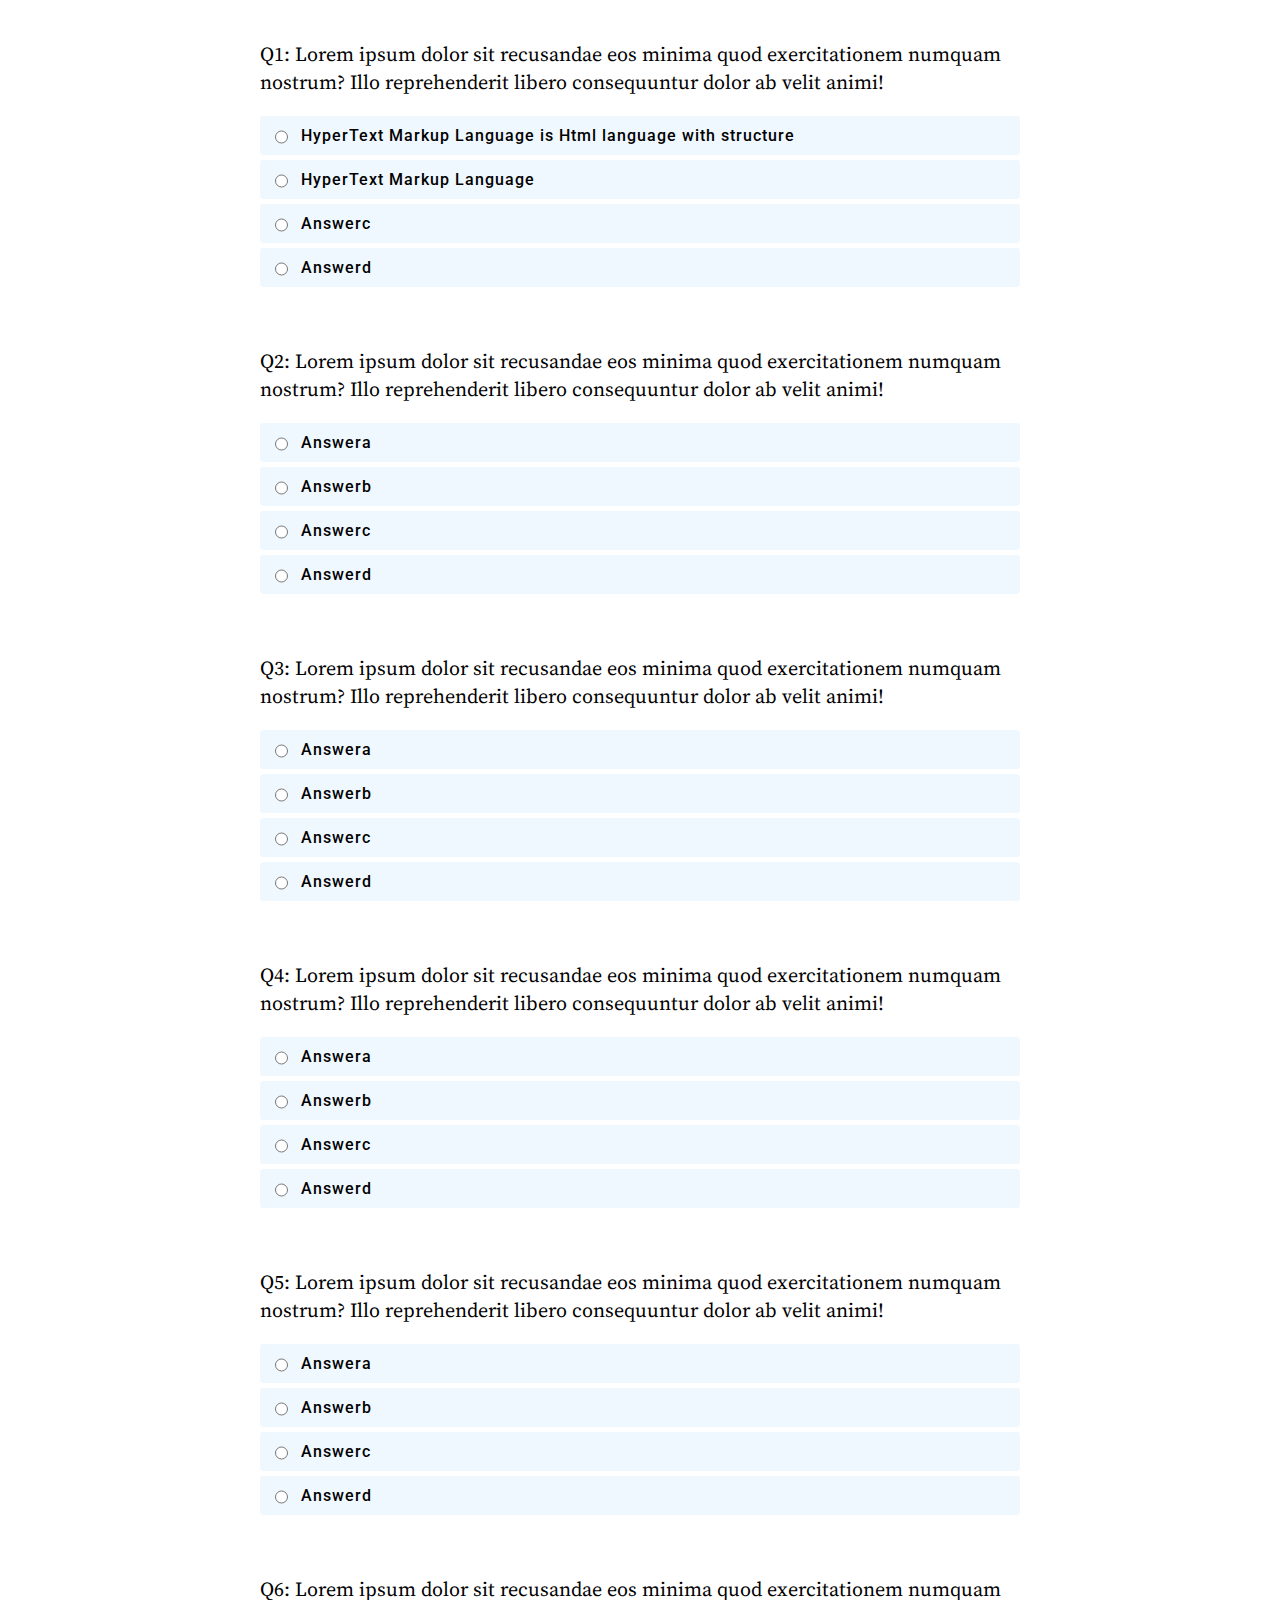
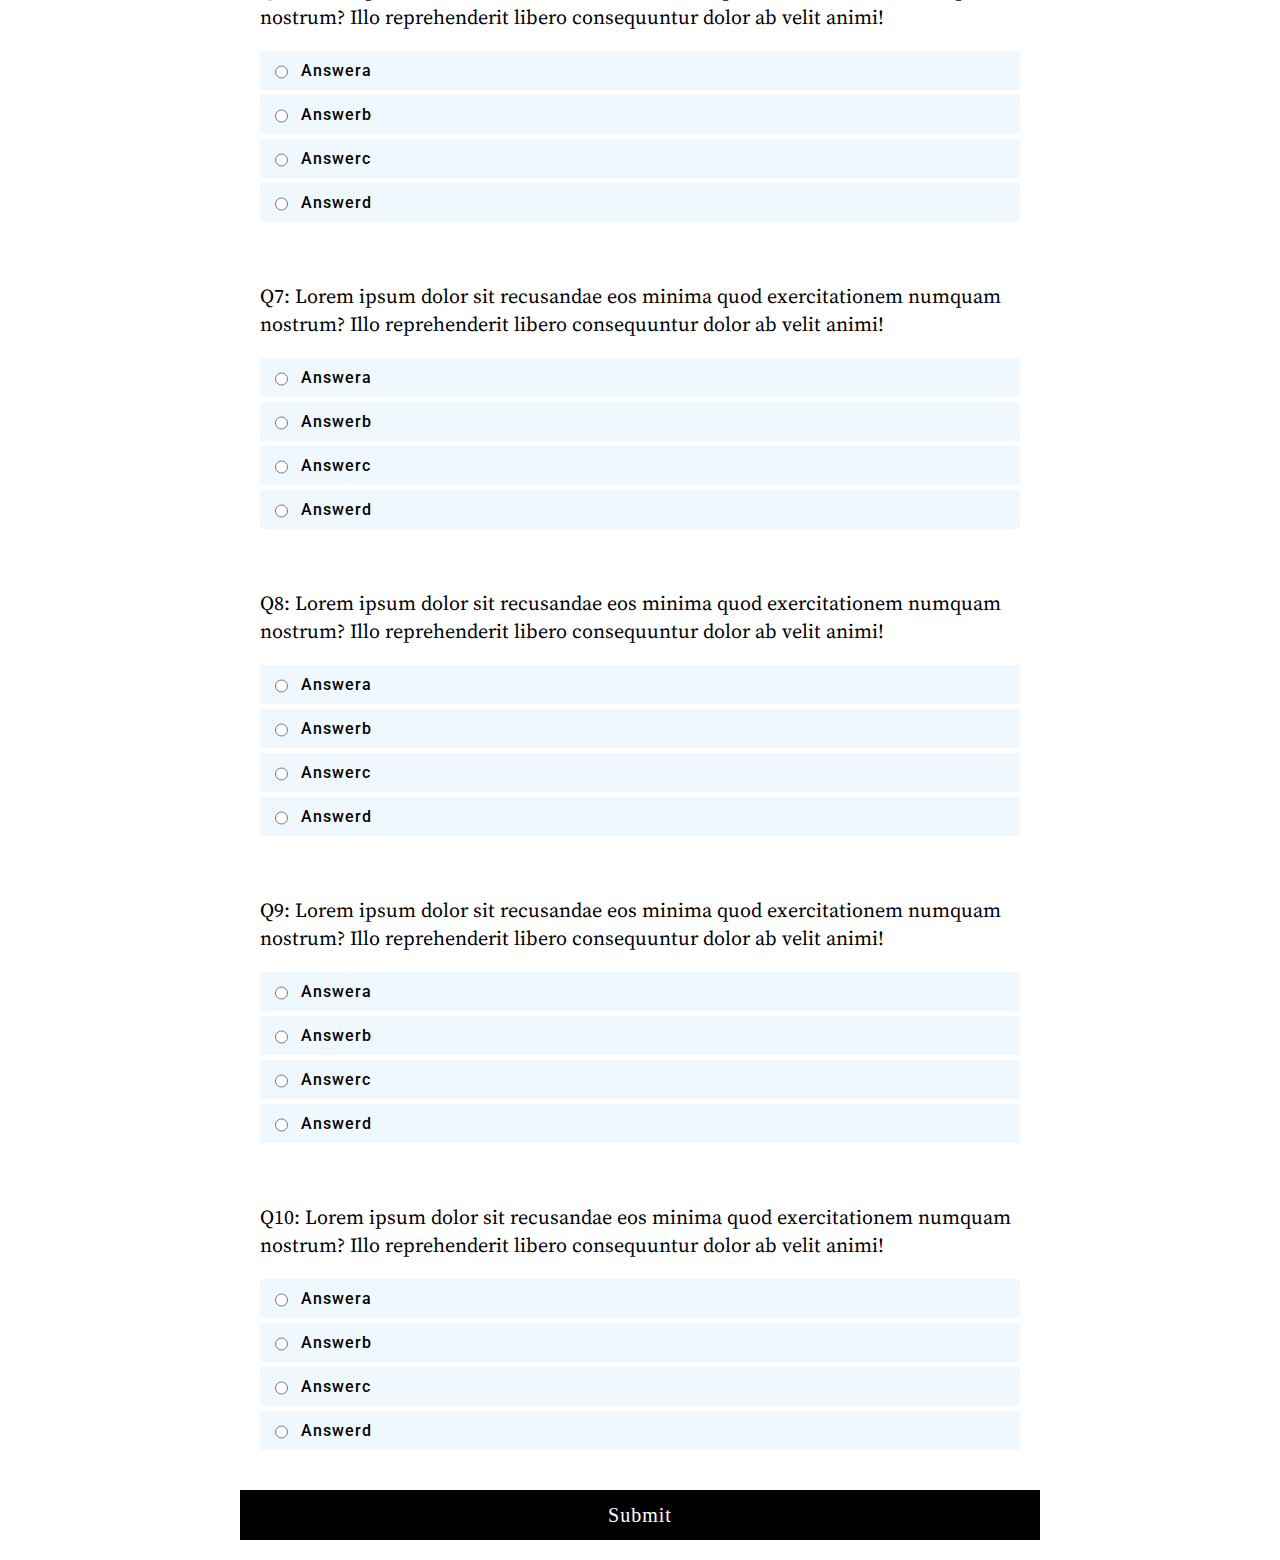
==== questions.html @ 855c2e2f "RWD and Typography" ====
<!DOCTYPE html>
<html lang="en">
<head>
    <meta charset="UTF-8">
    <meta http-equiv="X-UA-Compatible" content="IE=edge">
    <meta name="viewport" content="width=device-width, initial-scale=1.0">
    <title>Questions</title>
    <link rel="stylesheet" href="question.css">
</head>
<body>
    <div class="quescontainer">
        <div class="question">
            Q1: Lorem ipsum dolor sit recusandae eos minima quod exercitationem numquam nostrum? Illo reprehenderit libero consequuntur dolor ab velit animi!
            <div class="answer">
                <div class="answeritem">
                    <input type="radio" name="q1" id="1a" value="a">
                    <label for="1a">HyperText Markup Language is Html language with structure
                    </label>
                </div>
                <div class="answeritem">
                    <input type="radio" name="q1" id="1b" value="b">
                    <label for="1b">HyperText Markup Language</label>
                </div>
                <div class="answeritem">
                    <input type="radio" name="q1" id="1c" value="c">
                    <label for="1c">Answerc</label>
                </div>
                <div class="answeritem">
                    <input type="radio" name="q1" id="1d" value="d">
                    <label for="1d">Answerd</label>
                </div>
            </div>
        </div>

        <div class="question">
            Q2: Lorem ipsum dolor sit recusandae eos minima quod exercitationem numquam nostrum? Illo reprehenderit libero consequuntur dolor ab velit animi!
            <div class="answer">
                <div class="answeritem">
                    <input type="radio" name="q2" id="2a" value="a">
                    <label for="2a">Answera</label>
                </div>
                <div class="answeritem">
                    <input type="radio" name="q2" id="2b" value="b">
                    <label for="2b">Answerb</label>
                </div>
                <div class="answeritem">
                    <input type="radio" name="q2" id="2c" value="c">
                    <label for="2c">Answerc</label>
                </div>
                <div class="answeritem">
                    <input type="radio" name="q2" id="2d" value="d">
                    <label for="2d">Answerd</label>
                </div>
            </div>
        </div>

        <div class="question">
            Q3: Lorem ipsum dolor sit recusandae eos minima quod exercitationem numquam nostrum? Illo reprehenderit libero consequuntur dolor ab velit animi!
            <div class="answer">
                <div class="answeritem">
                    <input type="radio" name="q3" id="3a" value="a">
                    <label for="3a">Answera</label>
                </div>
                <div class="answeritem">
                    <input type="radio" name="q3" id="3b" value="b">
                    <label for="3b">Answerb</label>
                </div>
                <div class="answeritem">
                    <input type="radio" name="q3" id="3c" value="c">
                    <label for="3c">Answerc</label>
                </div>
                <div class="answeritem">
                    <input type="radio" name="q3" id="3d" value="d">
                    <label for="3d">Answerd</label>
                </div>
            </div>
        </div>

        <div class="question">
            Q4: Lorem ipsum dolor sit recusandae eos minima quod exercitationem numquam nostrum? Illo reprehenderit libero consequuntur dolor ab velit animi!
            <div class="answer">
                <div class="answeritem">
                    <input type="radio" name="q4" id="4a" value="a">
                    <label for="4a">Answera</label>
                </div>
                <div class="answeritem">
                    <input type="radio" name="q4" id="4b" value="b">
                    <label for="4b">Answerb</label>
                </div>
                <div class="answeritem">
                    <input type="radio" name="q4" id="4c" value="c">
                    <label for="4c">Answerc</label>
                </div>
                <div class="answeritem">
                    <input type="radio" name="q4" id="4d" value="d">
                    <label for="4d">Answerd</label>
                </div>
            </div>
        </div>

        <div class="question">
            Q5: Lorem ipsum dolor sit recusandae eos minima quod exercitationem numquam nostrum? Illo reprehenderit libero consequuntur dolor ab velit animi!
            <div class="answer">
                <div class="answeritem">
                    <input type="radio" name="q5" id="5a" value="a">
                    <label for="5a">Answera</label>
                </div>
                <div class="answeritem">
                    <input type="radio" name="q5" id="5b" value="b">
                    <label for="5b">Answerb</label>
                </div>
                <div class="answeritem">
                    <input type="radio" name="q5" id="5c" value="c">
                    <label for="5c">Answerc</label>
                </div>
                <div class="answeritem">
                    <input type="radio" name="q5" id="5d" value="d">
                    <label for="5d">Answerd</label>
                </div>
            </div>
        </div>

        <div class="question">
            Q6: Lorem ipsum dolor sit recusandae eos minima quod exercitationem numquam nostrum? Illo reprehenderit libero consequuntur dolor ab velit animi!
            <div class="answer">
                <div class="answeritem">
                    <input type="radio" name="q6" id="6a" value="a">
                    <label for="6a">Answera</label>
                </div>
                <div class="answeritem">
                    <input type="radio" name="q6" id="6b" value="b">
                    <label for="6b">Answerb</label>
                </div>
                <div class="answeritem">
                    <input type="radio" name="q6" id="6c" value="c">
                    <label for="6c">Answerc</label>
                </div>
                <div class="answeritem">
                    <input type="radio" name="q6" id="6d" value="d">
                    <label for="6d">Answerd</label>
                </div>
            </div>
        </div>

        <div class="question">
            Q7: Lorem ipsum dolor sit recusandae eos minima quod exercitationem numquam nostrum? Illo reprehenderit libero consequuntur dolor ab velit animi!
            <div class="answer">
                <div class="answeritem">
                    <input type="radio" name="q7" id="7a" value="a">
                    <label for="7a">Answera</label>
                </div>
                <div class="answeritem">
                    <input type="radio" name="q7" id="7b" value="b">
                    <label for="7b">Answerb</label>
                </div>
                <div class="answeritem">
                    <input type="radio" name="q7" id="7c" value="c">
                    <label for="7c">Answerc</label>
                </div>
                <div class="answeritem">
                    <input type="radio" name="q7" id="7d" value="d">
                    <label for="7d">Answerd</label>
                </div>
            </div>
        </div>

        <div class="question">
            Q8: Lorem ipsum dolor sit recusandae eos minima quod exercitationem numquam nostrum? Illo reprehenderit libero consequuntur dolor ab velit animi!
            <div class="answer">
                <div class="answeritem">
                    <input type="radio" name="q8" id="8a" value="a">
                    <label for="8a">Answera</label>
                </div>
                <div class="answeritem">
                    <input type="radio" name="q8" id="8b" value="b">
                    <label for="8b">Answerb</label>
                </div>
                <div class="answeritem">
                    <input type="radio" name="q8" id="8c" value="c">
                    <label for="8c">Answerc</label>
                </div>
                <div class="answeritem">
                    <input type="radio" name="q8" id="8d" value="d">
                    <label for="8d">Answerd</label>
                </div>
            </div>
        </div>

        <div class="question">
            Q9: Lorem ipsum dolor sit recusandae eos minima quod exercitationem numquam nostrum? Illo reprehenderit libero consequuntur dolor ab velit animi!
            <div class="answer">
                <div class="answeritem">
                    <input type="radio" name="q9" id="9a" value="a">
                    <label for="9a">Answera</label>
                </div>
                <div class="answeritem">
                    <input type="radio" name="q9" id="9b" value="b">
                    <label for="9b">Answerb</label>
                </div>
                <div class="answeritem">
                    <input type="radio" name="q9" id="9c" value="c">
                    <label for="9c">Answerc</label>
                </div>
                <div class="answeritem">
                    <input type="radio" name="q9" id="9d" value="d">
                    <label for="9d">Answerd</label>
                </div>
            </div>
        </div>

        <div class="question">
            Q10: Lorem ipsum dolor sit recusandae eos minima quod exercitationem numquam nostrum? Illo reprehenderit libero consequuntur dolor ab velit animi!
            <div class="answer">
                <div class="answeritem">
                    <input type="radio" name="q10" id="10a" value="a">
                    <label for="10a">Answera</label>
                </div>
                <div class="answeritem">
                    <input type="radio" name="q10" id="10b" value="b">
                    <label for="10b">Answerb</label>
                </div>
                <div class="answeritem">
                    <input type="radio" name="q10" id="10c" value="c">
                    <label for="10c">Answerc</label>
                </div>
                <div class="answeritem">
                    <input type="radio" name="q10" id="10d" value="d">
                    <label for="10d">Answerd</label>
                </div>
            </div>
        </div>
        <div class="submit">
            Submit
        </div>
    </div>
    <div class="scorebox">
        <div class="text">
            Correct <span></span> out of 10
        </div>
        <div class="buttons">
            <a href="questions.html">
                <button id="restart">Restart</button>
            </a>
           <a href="index.html">
                <button id="quit">Quit</button>
           </a>
            
        </div>
    </div>
    <script src="question.js"></script>
</body>
</html>
---- question.css ----
/* Typography */
@import url('https://fonts.googleapis.com/css2?family=Roboto:wght@400;500&family=Source+Serif+Pro&display=swap');
.question{
    font-size: 20px;
    font-family: 'Source Serif Pro', serif;
}
.answeritem{
    font-size: 16px;
    font-family: 'Roboto',sans-serif;
    font-weight: 500;
    letter-spacing: 1px;
    background-color: aliceblue;
}
.submit{
    background-color: black;
    color:white;
    opacity:1;
    font-size: 20px;
    font-weight: 500;
    letter-spacing: 1px;
}
.scorebox{
    background-color: black;    
}
.scorebox .text{
    color:white;
    font-size: 20px;
    font-family: 'Roboto',sans-serif;
    letter-spacing: 2px;
    /* font-family: Arial, Helvetica, sans-serif; */
}
.scorebox .text span{
    background-color: white;
    color:black;
    font-weight: 500;
    font-family: 'Source Serif Pro', serif;
}
.scorebox .buttons button{
    background-color: white;
    font-size: 18px;
    font-weight: 700;
    font-family: 'Source Serif Pro', serif;

}


body{
    margin: 0;
}
.quescontainer{
    /* background-color: lightblue; */
    width:800px;
    margin:auto;
    padding: 20px 10px;
}
.question{
    /* background-color: lightcoral; */
    padding: 20px;
    /* border: 1px solid black; */
    /* box-shadow: 1px 1px 5px black; */
    margin-bottom: 20px;
    
}
.answer{
    margin-top: 20px;
}
.answeritem{
    padding: 10px;
    /* border: 1px solid black; */
    margin-top: 5px;
    display: flex;
    border-radius: 3px;
}
.answeritem label{
    margin-left: 10px;
}
.submit{
    height: 50px;
    display: flex;
    justify-content: center;
    align-items: center;
    cursor: pointer;
}
.submit:hover{
    background-color: black;
    opacity: 0.8;
}
.scorebox{
    width:500px;
    height: 150px;
    position: fixed;
    top:50%;
    left:50%;
    transform: translate(-50%,-50%);
    padding: 10px 20px;
    flex-direction: column;
    justify-content: space-around;
    border-radius: 5px;
    /* box-shadow: 1px 1px 5px black; */
    display: none;
}
.scorebox .text span{
    display: inline-block;
    width:35px;
    text-align: center;
    border-radius: 5px;
}

.scorebox .buttons{
    display: flex;
    justify-content: space-between;
}
.scorebox .buttons a{
    text-decoration: none;
}
.scorebox .buttons button{
    width:100px;
    padding:10px 0;
    border: none;
    border-radius: 5px;
    cursor: pointer;
}

@media screen and (max-width:800px) {
    .quescontainer{
        /* background-color: lightblue; */
        width:500px;
    }  
    .question{
        font-size: 19px;
    }
    .answeritem{
        font-size: 16px;
    }
    .submit{
        font-size: 19px;
    }
    .scorebox{
        width:420px;
    }
    .scorebox .buttons button{
        width:90px;
        padding:10px 0;
    
    }
    .scorebox .text{
        font-size: 19px;
        letter-spacing: 2px;
    }
    .scorebox .buttons button{
        font-size: 17px;    
    }
}
@media screen and (max-width:500px) {
    .quescontainer{
        /* background-color: lightblue; */
        width:350px;
    }  
    .question{
        font-size: 18px;
    }
    .answeritem{
        font-size: 15px;
    }
    .submit{
        font-size: 18px;
    }
    .scorebox{
        width:280px;
    }
    .scorebox .buttons button{
        width:90px;
        padding:5px 0;
    
    }
    .scorebox .text{
        font-size: 18px;
        letter-spacing: 2px;
    }
    .scorebox .buttons button{
        font-size: 16px;    
    }
}
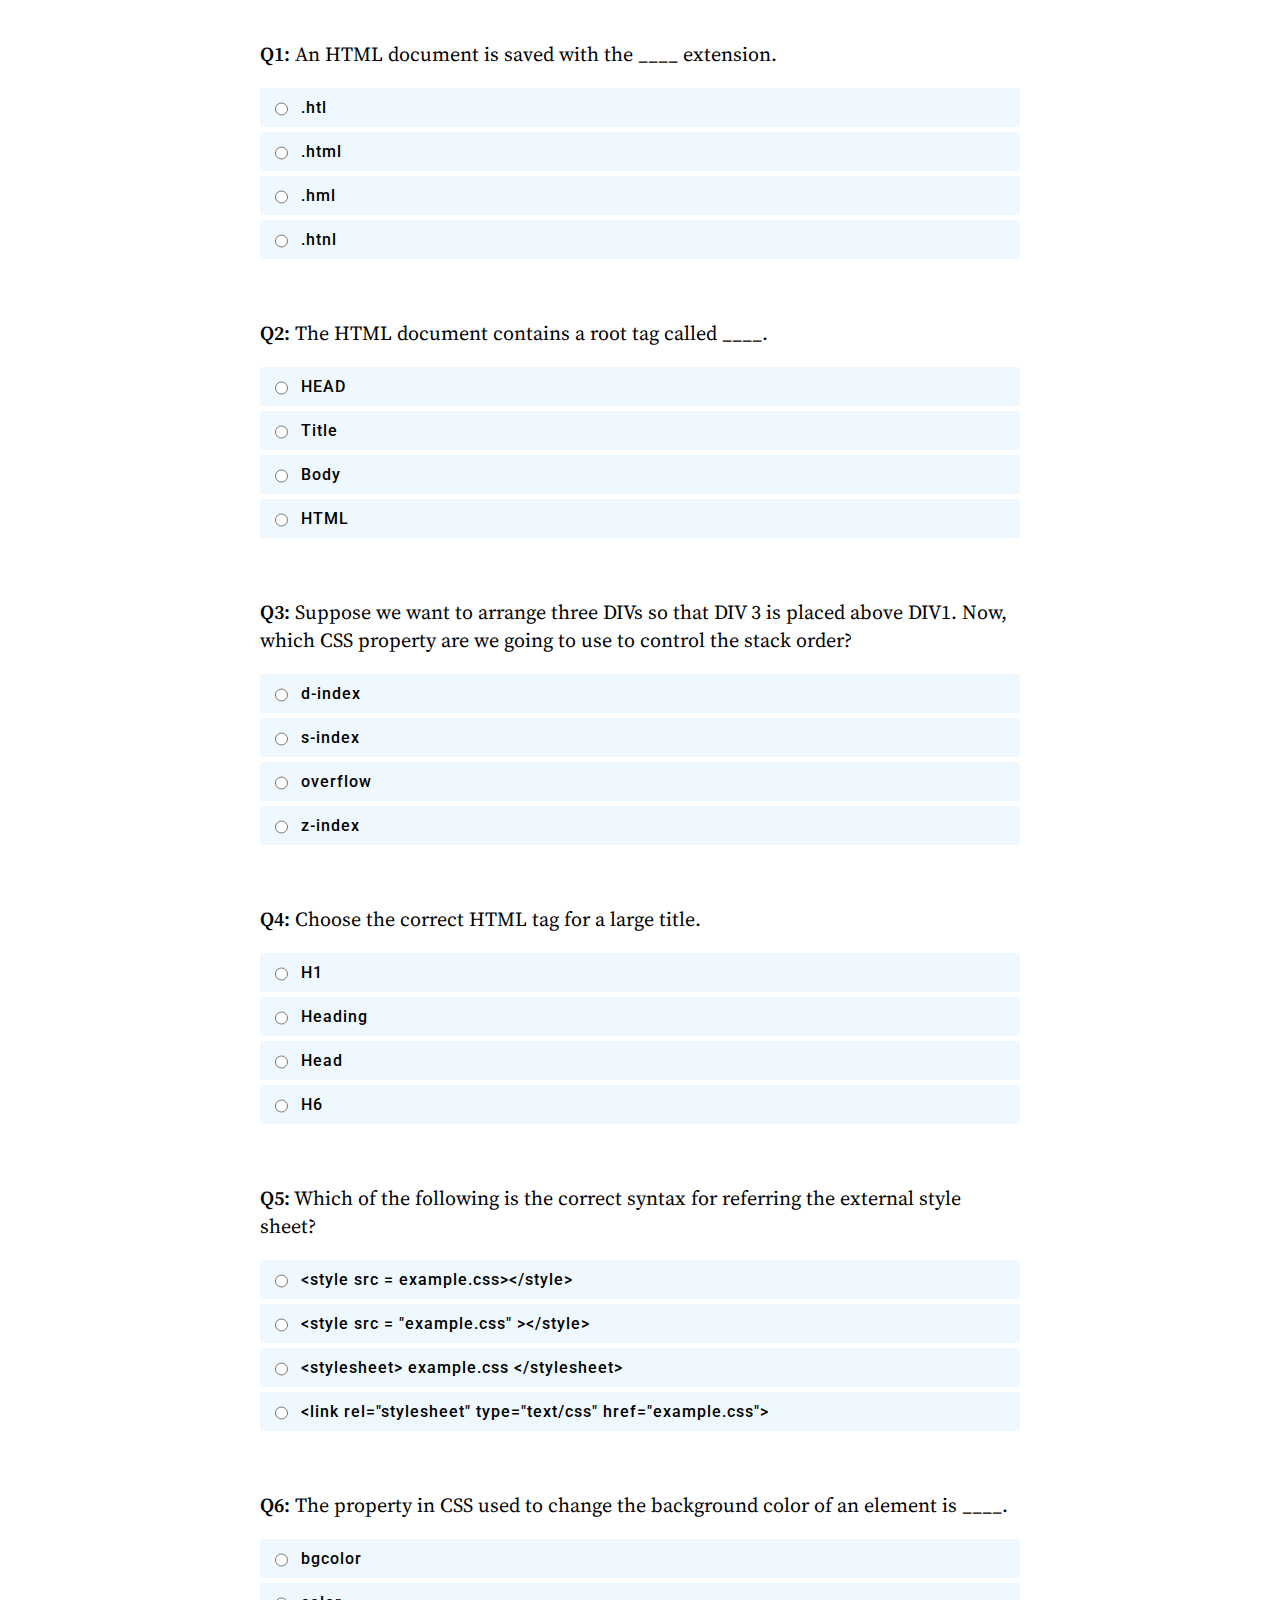
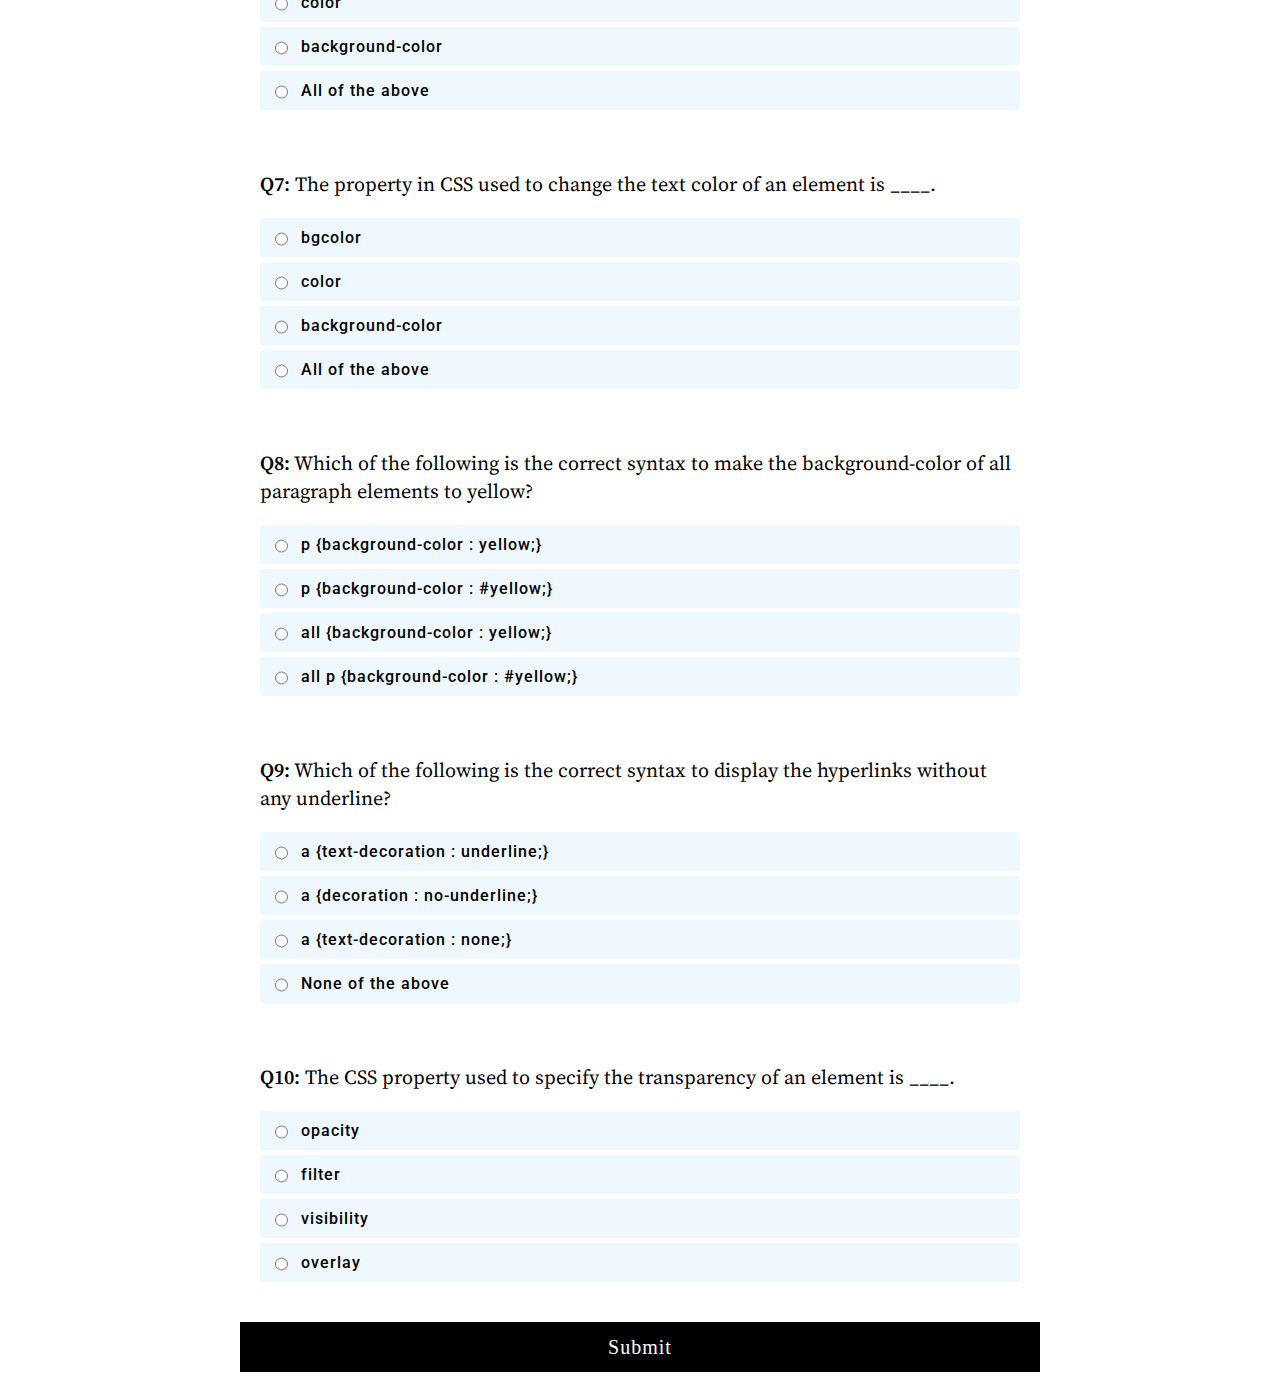
==== commit 6c389787: "add questions" ====
--- a/questions.html
+++ b/questions.html
@@ -10,222 +10,222 @@
 <body>
     <div class="quescontainer">
         <div class="question">
-            Q1: Lorem ipsum dolor sit recusandae eos minima quod exercitationem numquam nostrum? Illo reprehenderit libero consequuntur dolor ab velit animi!
+            <span>Q1:</span> An HTML document is saved with the ____ extension.
             <div class="answer">
                 <div class="answeritem">
                     <input type="radio" name="q1" id="1a" value="a">
-                    <label for="1a">HyperText Markup Language is Html language with structure
+                    <label for="1a">.htl
                     </label>
                 </div>
                 <div class="answeritem">
                     <input type="radio" name="q1" id="1b" value="b">
-                    <label for="1b">HyperText Markup Language</label>
+                    <label for="1b">.html</label>
                 </div>
                 <div class="answeritem">
                     <input type="radio" name="q1" id="1c" value="c">
-                    <label for="1c">Answerc</label>
+                    <label for="1c">.hml</label>
                 </div>
                 <div class="answeritem">
                     <input type="radio" name="q1" id="1d" value="d">
-                    <label for="1d">Answerd</label>
-                </div>
-            </div>
-        </div>
-
-        <div class="question">
-            Q2: Lorem ipsum dolor sit recusandae eos minima quod exercitationem numquam nostrum? Illo reprehenderit libero consequuntur dolor ab velit animi!
+                    <label for="1d">.htnl</label>
+                </div>
+            </div>
+        </div>
+
+        <div class="question">
+            <span>Q2:</span> The HTML document contains a root tag called ____.
             <div class="answer">
                 <div class="answeritem">
                     <input type="radio" name="q2" id="2a" value="a">
-                    <label for="2a">Answera</label>
+                    <label for="2a">HEAD</label>
                 </div>
                 <div class="answeritem">
                     <input type="radio" name="q2" id="2b" value="b">
-                    <label for="2b">Answerb</label>
+                    <label for="2b">Title</label>
                 </div>
                 <div class="answeritem">
                     <input type="radio" name="q2" id="2c" value="c">
-                    <label for="2c">Answerc</label>
+                    <label for="2c">Body</label>
                 </div>
                 <div class="answeritem">
                     <input type="radio" name="q2" id="2d" value="d">
-                    <label for="2d">Answerd</label>
-                </div>
-            </div>
-        </div>
-
-        <div class="question">
-            Q3: Lorem ipsum dolor sit recusandae eos minima quod exercitationem numquam nostrum? Illo reprehenderit libero consequuntur dolor ab velit animi!
+                    <label for="2d">HTML</label>
+                </div>
+            </div>
+        </div>
+
+        <div class="question">
+            <span>Q3:</span> Suppose we want to arrange three DIVs so that DIV 3 is placed above DIV1. Now, which CSS property are we going to use to control the stack order?
             <div class="answer">
                 <div class="answeritem">
                     <input type="radio" name="q3" id="3a" value="a">
-                    <label for="3a">Answera</label>
+                    <label for="3a">d-index</label>
                 </div>
                 <div class="answeritem">
                     <input type="radio" name="q3" id="3b" value="b">
-                    <label for="3b">Answerb</label>
+                    <label for="3b">s-index</label>
                 </div>
                 <div class="answeritem">
                     <input type="radio" name="q3" id="3c" value="c">
-                    <label for="3c">Answerc</label>
+                    <label for="3c">overflow</label>
                 </div>
                 <div class="answeritem">
                     <input type="radio" name="q3" id="3d" value="d">
-                    <label for="3d">Answerd</label>
-                </div>
-            </div>
-        </div>
-
-        <div class="question">
-            Q4: Lorem ipsum dolor sit recusandae eos minima quod exercitationem numquam nostrum? Illo reprehenderit libero consequuntur dolor ab velit animi!
+                    <label for="3d">z-index</label>
+                </div>
+            </div>
+        </div>
+
+        <div class="question">
+            <span>Q4:</span> Choose the correct HTML tag for a large title.
             <div class="answer">
                 <div class="answeritem">
                     <input type="radio" name="q4" id="4a" value="a">
-                    <label for="4a">Answera</label>
+                    <label for="4a">H1</label>
                 </div>
                 <div class="answeritem">
                     <input type="radio" name="q4" id="4b" value="b">
-                    <label for="4b">Answerb</label>
+                    <label for="4b">Heading</label>
                 </div>
                 <div class="answeritem">
                     <input type="radio" name="q4" id="4c" value="c">
-                    <label for="4c">Answerc</label>
+                    <label for="4c">Head</label>
                 </div>
                 <div class="answeritem">
                     <input type="radio" name="q4" id="4d" value="d">
-                    <label for="4d">Answerd</label>
-                </div>
-            </div>
-        </div>
-
-        <div class="question">
-            Q5: Lorem ipsum dolor sit recusandae eos minima quod exercitationem numquam nostrum? Illo reprehenderit libero consequuntur dolor ab velit animi!
+                    <label for="4d">H6</label>
+                </div>
+            </div>
+        </div>
+
+        <div class="question">
+            <span>Q5:</span> Which of the following is the correct syntax for referring the external style sheet?
             <div class="answer">
                 <div class="answeritem">
                     <input type="radio" name="q5" id="5a" value="a">
-                    <label for="5a">Answera</label>
+                    <label for="5a">&lt;style src = example.css&gt;&lt;/style&gt;</label>
                 </div>
                 <div class="answeritem">
                     <input type="radio" name="q5" id="5b" value="b">
-                    <label for="5b">Answerb</label>
+                    <label for="5b">&lt;style src = "example.css" &gt;&lt;/style&gt;</label>
                 </div>
                 <div class="answeritem">
                     <input type="radio" name="q5" id="5c" value="c">
-                    <label for="5c">Answerc</label>
+                    <label for="5c">&lt;stylesheet&gt; example.css &lt;/stylesheet&gt;</label>
                 </div>
                 <div class="answeritem">
                     <input type="radio" name="q5" id="5d" value="d">
-                    <label for="5d">Answerd</label>
-                </div>
-            </div>
-        </div>
-
-        <div class="question">
-            Q6: Lorem ipsum dolor sit recusandae eos minima quod exercitationem numquam nostrum? Illo reprehenderit libero consequuntur dolor ab velit animi!
+                    <label for="5d">&lt;link rel="stylesheet" type="text/css" href="example.css"&gt;</label>
+                </div>
+            </div>
+        </div>
+
+        <div class="question">
+            <span>Q6:</span> The property in CSS used to change the background color of an element is ____.
             <div class="answer">
                 <div class="answeritem">
                     <input type="radio" name="q6" id="6a" value="a">
-                    <label for="6a">Answera</label>
+                    <label for="6a">bgcolor</label>
                 </div>
                 <div class="answeritem">
                     <input type="radio" name="q6" id="6b" value="b">
-                    <label for="6b">Answerb</label>
+                    <label for="6b">color</label>
                 </div>
                 <div class="answeritem">
                     <input type="radio" name="q6" id="6c" value="c">
-                    <label for="6c">Answerc</label>
+                    <label for="6c">background-color</label>
                 </div>
                 <div class="answeritem">
                     <input type="radio" name="q6" id="6d" value="d">
-                    <label for="6d">Answerd</label>
-                </div>
-            </div>
-        </div>
-
-        <div class="question">
-            Q7: Lorem ipsum dolor sit recusandae eos minima quod exercitationem numquam nostrum? Illo reprehenderit libero consequuntur dolor ab velit animi!
+                    <label for="6d">All of the above</label>
+                </div>
+            </div>
+        </div>
+
+        <div class="question">
+            <span>Q7:</span> The property in CSS used to change the text color of an element is ____.
             <div class="answer">
                 <div class="answeritem">
                     <input type="radio" name="q7" id="7a" value="a">
-                    <label for="7a">Answera</label>
+                    <label for="7a">bgcolor</label>
                 </div>
                 <div class="answeritem">
                     <input type="radio" name="q7" id="7b" value="b">
-                    <label for="7b">Answerb</label>
+                    <label for="7b">color</label>
                 </div>
                 <div class="answeritem">
                     <input type="radio" name="q7" id="7c" value="c">
-                    <label for="7c">Answerc</label>
+                    <label for="7c">background-color</label>
                 </div>
                 <div class="answeritem">
                     <input type="radio" name="q7" id="7d" value="d">
-                    <label for="7d">Answerd</label>
-                </div>
-            </div>
-        </div>
-
-        <div class="question">
-            Q8: Lorem ipsum dolor sit recusandae eos minima quod exercitationem numquam nostrum? Illo reprehenderit libero consequuntur dolor ab velit animi!
+                    <label for="7d">All of the above</label>
+                </div>
+            </div>
+        </div>
+
+        <div class="question">
+            <span>Q8:</span> Which of the following is the correct syntax to make the background-color of all paragraph elements to yellow?
             <div class="answer">
                 <div class="answeritem">
                     <input type="radio" name="q8" id="8a" value="a">
-                    <label for="8a">Answera</label>
+                    <label for="8a">p {background-color : yellow;}</label>
                 </div>
                 <div class="answeritem">
                     <input type="radio" name="q8" id="8b" value="b">
-                    <label for="8b">Answerb</label>
+                    <label for="8b">p {background-color : #yellow;}</label>
                 </div>
                 <div class="answeritem">
                     <input type="radio" name="q8" id="8c" value="c">
-                    <label for="8c">Answerc</label>
+                    <label for="8c">all {background-color : yellow;}</label>
                 </div>
                 <div class="answeritem">
                     <input type="radio" name="q8" id="8d" value="d">
-                    <label for="8d">Answerd</label>
-                </div>
-            </div>
-        </div>
-
-        <div class="question">
-            Q9: Lorem ipsum dolor sit recusandae eos minima quod exercitationem numquam nostrum? Illo reprehenderit libero consequuntur dolor ab velit animi!
+                    <label for="8d">all p {background-color : #yellow;}</label>
+                </div>
+            </div>
+        </div>
+
+        <div class="question">
+            <span>Q9:</span> Which of the following is the correct syntax to display the hyperlinks without any underline?
             <div class="answer">
                 <div class="answeritem">
                     <input type="radio" name="q9" id="9a" value="a">
-                    <label for="9a">Answera</label>
+                    <label for="9a">a {text-decoration : underline;}</label>
                 </div>
                 <div class="answeritem">
                     <input type="radio" name="q9" id="9b" value="b">
-                    <label for="9b">Answerb</label>
+                    <label for="9b">a {decoration : no-underline;}</label>
                 </div>
                 <div class="answeritem">
                     <input type="radio" name="q9" id="9c" value="c">
-                    <label for="9c">Answerc</label>
+                    <label for="9c">a {text-decoration : none;}</label>
                 </div>
                 <div class="answeritem">
                     <input type="radio" name="q9" id="9d" value="d">
-                    <label for="9d">Answerd</label>
-                </div>
-            </div>
-        </div>
-
-        <div class="question">
-            Q10: Lorem ipsum dolor sit recusandae eos minima quod exercitationem numquam nostrum? Illo reprehenderit libero consequuntur dolor ab velit animi!
+                    <label for="9d">None of the above</label>
+                </div>
+            </div>
+        </div>
+
+        <div class="question">
+            <span>Q10:</span> The CSS property used to specify the transparency of an element is ____.
             <div class="answer">
                 <div class="answeritem">
                     <input type="radio" name="q10" id="10a" value="a">
-                    <label for="10a">Answera</label>
+                    <label for="10a">opacity</label>
                 </div>
                 <div class="answeritem">
                     <input type="radio" name="q10" id="10b" value="b">
-                    <label for="10b">Answerb</label>
+                    <label for="10b">filter</label>
                 </div>
                 <div class="answeritem">
                     <input type="radio" name="q10" id="10c" value="c">
-                    <label for="10c">Answerc</label>
+                    <label for="10c">visibility</label>
                 </div>
                 <div class="answeritem">
                     <input type="radio" name="q10" id="10d" value="d">
-                    <label for="10d">Answerd</label>
+                    <label for="10d">overlay</label>
                 </div>
             </div>
         </div>
--- a/question.css
+++ b/question.css
@@ -1,8 +1,14 @@
 /* Typography */
-@import url('https://fonts.googleapis.com/css2?family=Roboto:wght@400;500&family=Source+Serif+Pro&display=swap');
+@import url('https://fonts.googleapis.com/css2?family=Roboto:wght@400;500&family=Source+Serif+Pro:wght@400;600&display=swap');
 .question{
     font-size: 20px;
     font-family: 'Source Serif Pro', serif;
+    /* font-family: 'Roboto',sans-serif; */
+
+}
+.question span{
+    font-weight: 600;
+    /* font-family: 'Roboto',sans-serif; */
 }
 .answeritem{
     font-size: 16px;
@@ -61,6 +67,7 @@
     margin-bottom: 20px;
     
 }
+
 .answer{
     margin-top: 20px;
 }
@@ -157,10 +164,10 @@
         width:350px;
     }  
     .question{
-        font-size: 18px;
+        font-size: 19px;
     }
     .answeritem{
-        font-size: 15px;
+        font-size: 16px;
     }
     .submit{
         font-size: 18px;
